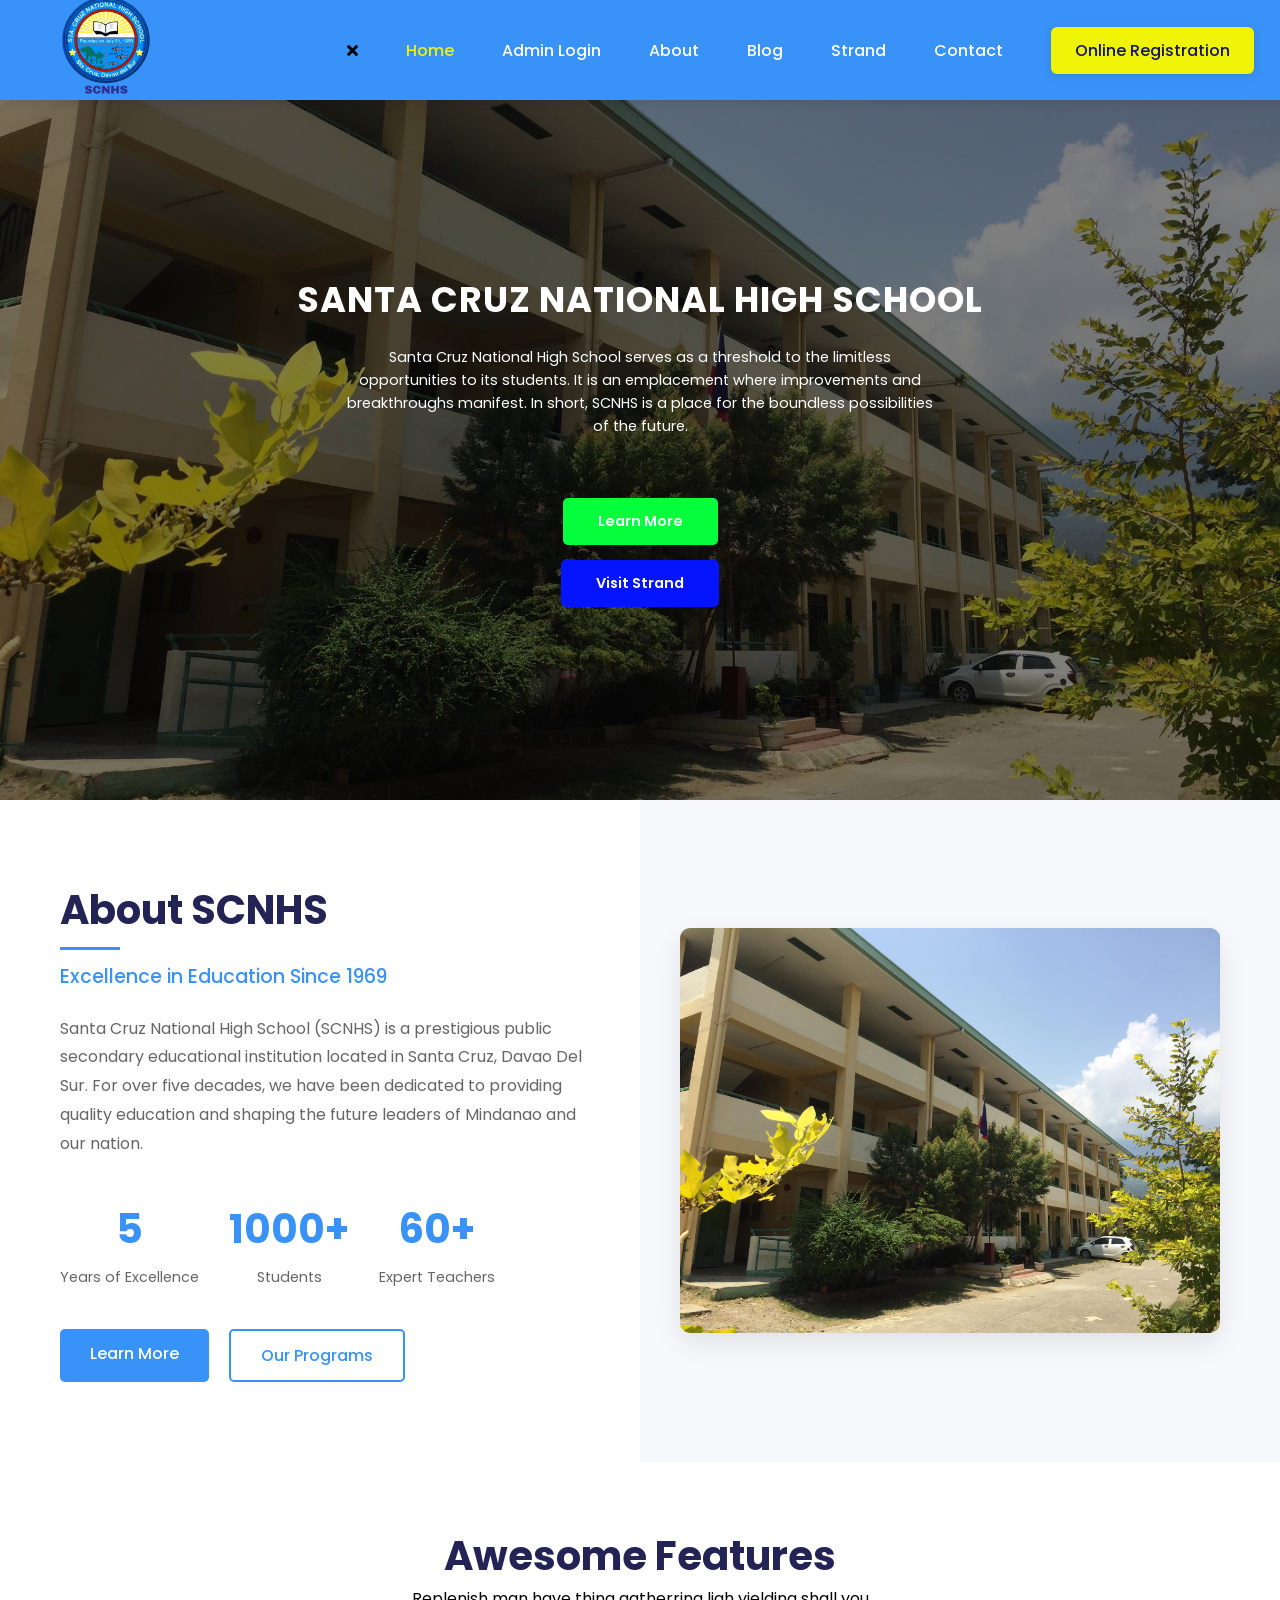
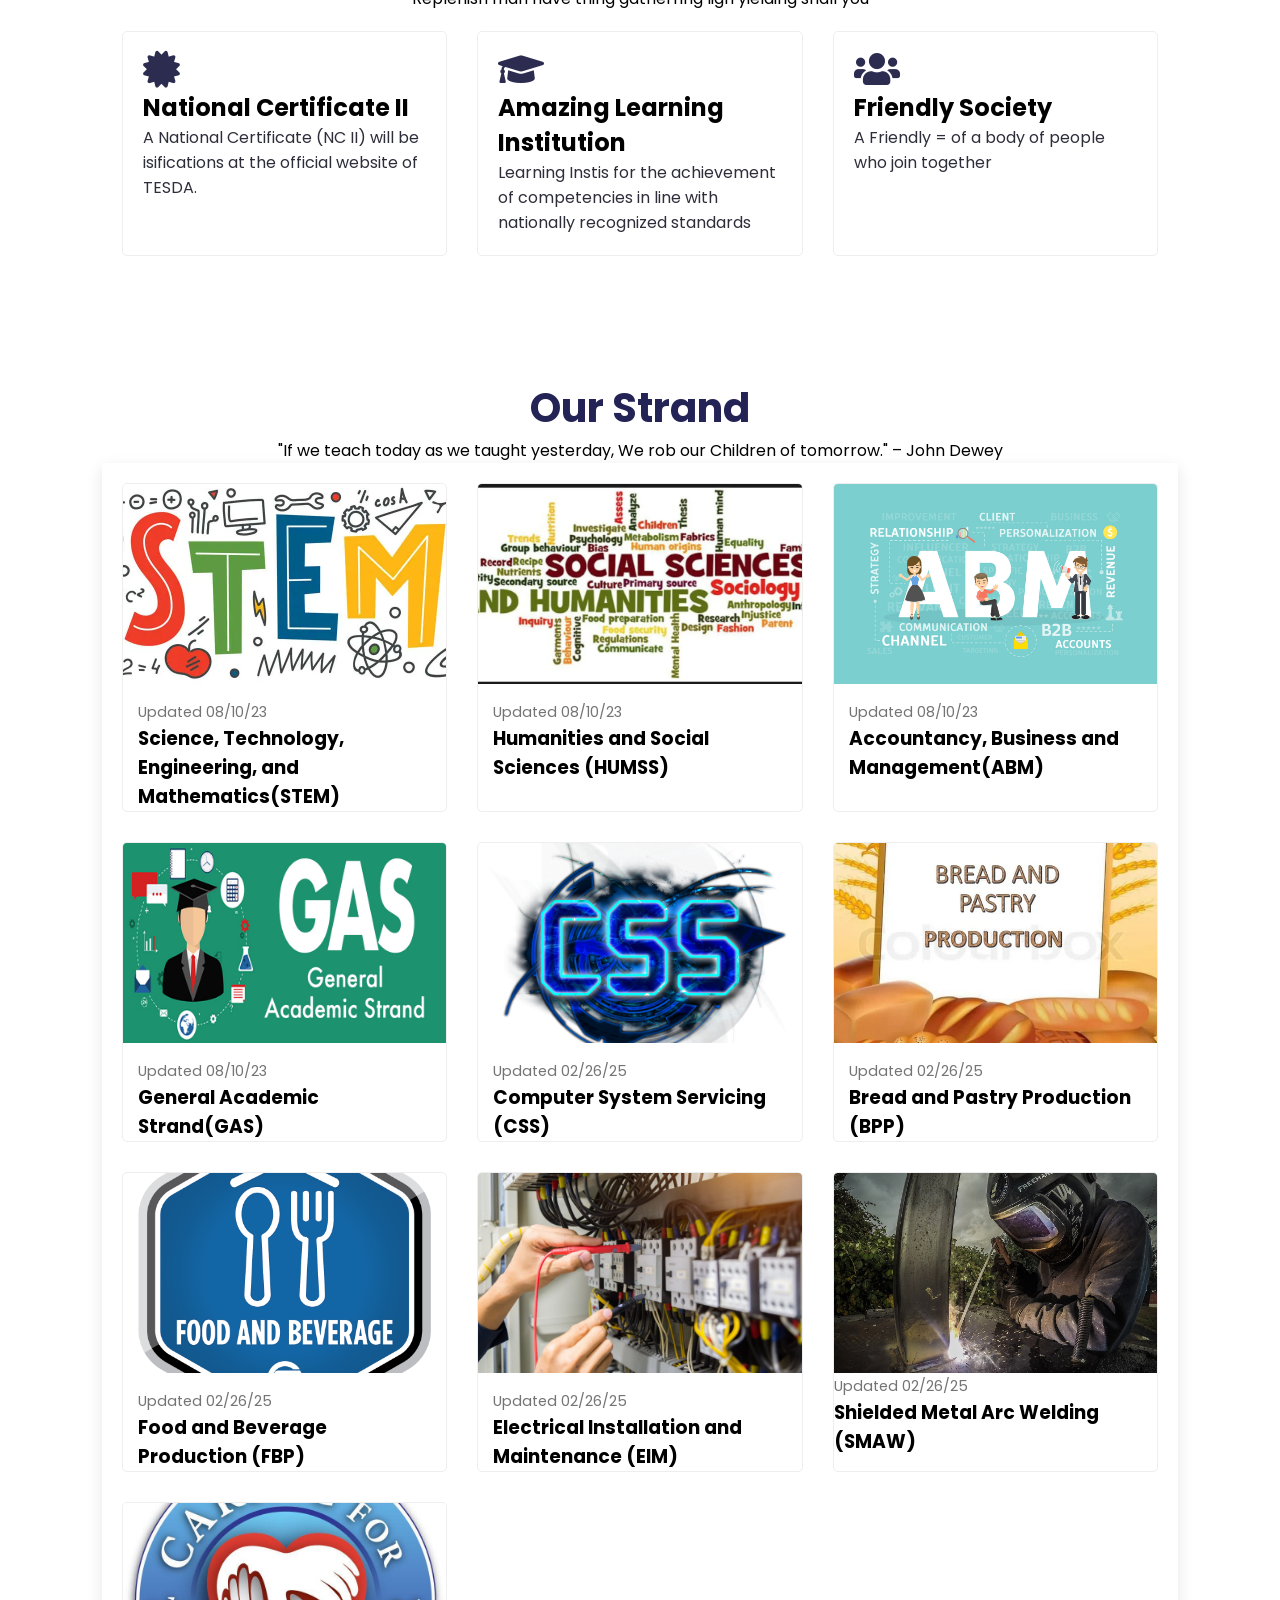
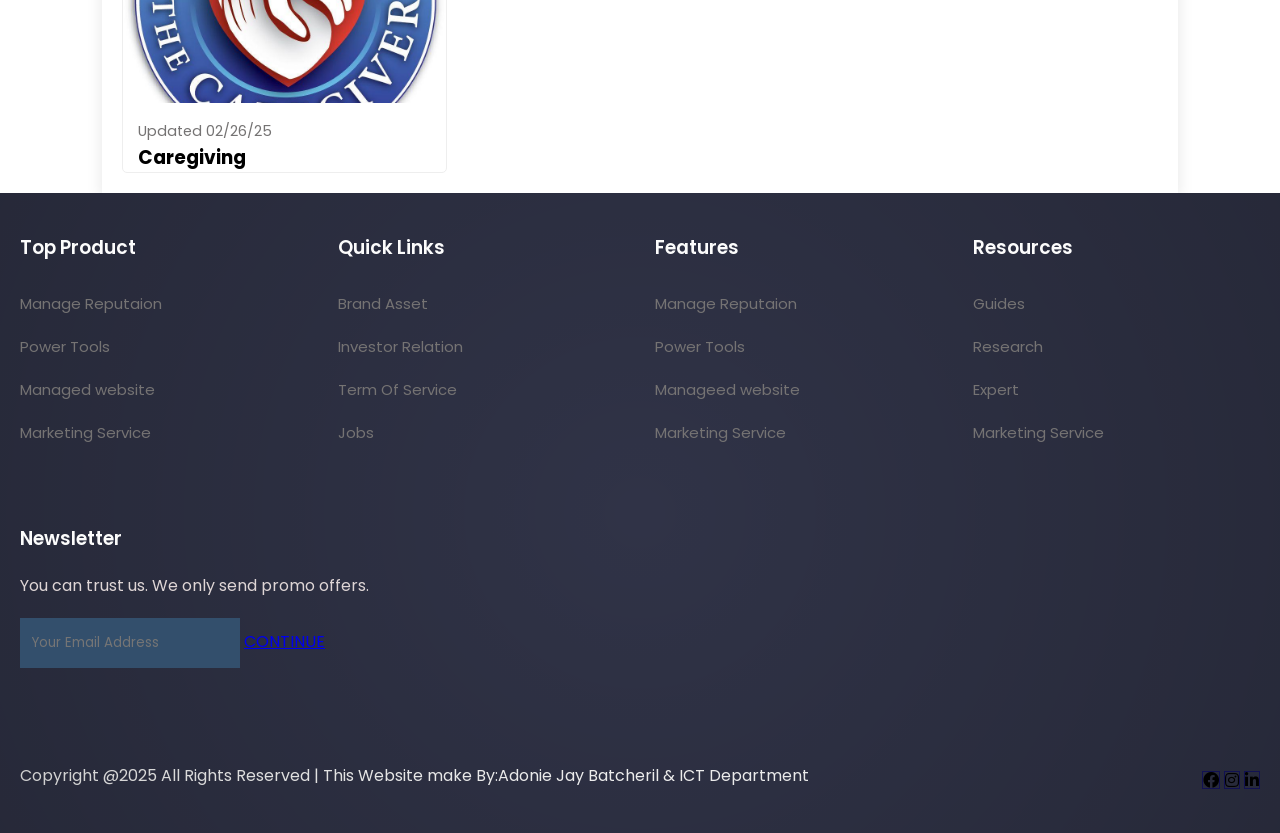
==== home.html @ e89a6013 "Add files via upload" ====
<!DOCTYPE html>
<html lang="en">

<head>
    <meta charset="UTF-8">
    <meta http-equiv="X-UA-Compatible" content="IE=edge">
    <meta name="viewport" content="width=device-width, initial-scale=1.0">
    <link rel="shortcut icon" href="image/logo.png">
    <title>Santa Cruz National High School SHS</title>

    <link rel="stylesheet" href="https://use.fontawesome.com/releases/v5.15.4/css/all.css" />
    <link rel="stylesheet" href="static/style_index.css">
</head>

<body>
 
    <!-- Navigation -->
    <nav>
        <img src="image/SCNHS.png" alt="">
        <div class="navigation">
             <ul>
                <i id="menu-close" class="fas fa-times"></i>
                <li><a class="active" href="home.html">Home</a></li>
                <li><a href="admin/login.php" class="admin-btn">Admin Login</a></li> 
                <li><a href="#about">About</a></li>
                <li><a href="blog.html">Blog</a></li>
                <li><a href="#strand">Strand</a></li>
                <li><a href="contact.html">Contact</a></li>
                <li><a href="online_registration.html" class="register-btn">Online Registration</a></li>
             </ul>
        </div>  
    </nav>

    <!-- Home -->

    <section id="home" style="background: linear-gradient(rgba(0, 0, 0, .5), rgba(0, 0, 0, .5)), url('image/bg.png') no-repeat center center; background-size: cover;">
        <h2>SANTA CRUZ NATIONAL HIGH SCHOOL</h2>
        <p>Santa Cruz National High School serves as a threshold to the limitless opportunities to its students. It is an emplacement where improvements and breakthroughs manifest. In short, SCNHS is a place for the boundless possibilities of the future.</p>
      <div class="btn">
         <a class="blue" href="#">Learn More</a>
         <a class="yellow" href="strand.html">Visit Strand</a>
        </div>    
    </section>

    <!-- Add this new About section after Home and before Features -->
    <section id="about" class="section">
        <div class="container">
            <div class="about-content">
                <div class="about-text">
                    <h1>About SCNHS</h1>
                    <p class="highlight">Excellence in Education Since 1969</p>
                    <p>Santa Cruz National High School (SCNHS) is a prestigious public secondary educational institution located in Santa Cruz, Davao Del Sur. For over five decades, we have been dedicated to providing quality education and shaping the future leaders of Mindanao and our nation.</p>
                    <div class="stats">
                        <div class="stat-item">
                            <span class="stat-number">5</span>
                            <span class="stat-label">Years of Excellence</span>
                        </div>
                        <div class="stat-item">
                            <span class="stat-number">1000+</span>
                            <span class="stat-label">Students</span>
                        </div>      
                        <div class="stat-item">
                            <span class="stat-number">60+</span>
                            <span class="stat-label">Expert Teachers</span>
                        </div>
                    </div>
                    <div class="about-buttons">
                        <a href="#" class="btn-learn">Learn More</a>
                        <a href="#strand" class="btn-programs">Our Programs</a>
                    </div>
                </div>
                <div class="about-image">
                    <img src="image/bg.png" alt="SCNHS Campus">
                </div>
            </div>
        </div>
    </section>

    <!-- features -->
    
    <section id="features">
        <h1>Awesome Features</h1>
        <p>Replenish man have thing gatherring ligh yielding shall you</p>
        <div class="fea-base">
            <div class="fea-box">
                <i class="fa fa-certificate"></i>
                <h2>National Certificate II</h2>
                <p>A National Certificate (NC II) will be isifications at the official website of TESDA.</p>
            </div>
            <div class="fea-box">
                <i class="fa fa-graduation-cap"></i>
                <h2>Amazing Learning Institution</h2>
                <p>Learning Instis for the achievement of competencies in line with nationally recognized standards</p>
            </div>
            <div class="fea-box">
                <i class="fa fa-users"></i>
                <h2>Friendly Society</h2>
                <p>A Friendly = of a body of people who join together </p>
            </div>
        </div>
    </section>

     <!-- Strand -->
    <section id="strand" class="section">
       <h1>Our Strand</h1>
       <p>"If we teach today as we taught yesterday, We rob our Children of tomorrow." – John Dewey</p>
       <div class="strand-box">
          <div class="strand">
             <img src="image/stem.jpg" alt="">
             <div class="details">
                <span>Updated 08/10/23</span>
                <h3>Science, Technology, Engineering, and Mathematics(STEM)</h3>
                
             </div>
          </div>

            <div class="strand">
                <img src="image/Humss.jpg" alt="">
                <div class="details">
                    <span>Updated 08/10/23</span>
                 <h3>Humanities and Social Sciences (HUMSS)</h3>
                
                </div>
            </div>

            <div class="strand">
                <img src="image/abm.jpg" alt="">
                <div class="details">
                    <span>Updated 08/10/23</span>
                    <h3>Accountancy, Business and Management(ABM)</h3>
                </div>
            </div>

            <div class="strand">
                <img src="image/gas.jpg" alt="">
                <div class="details">
                    <span>Updated 08/10/23</span>
                    <h3>General Academic Strand(GAS)</h3>   
                </div>
            </div>    

            <div class="strand">
                <img src="image/css_logo_test__d_by_questlog_d7r1ju6-fullview.png" alt="">
                <div class="details">
                    <span>Updated 02/26/25</span>
                    <h3>Computer System Servicing (CSS)</h3>
                </div>
            </div>

            <div class="strand">
                <img src="image/jong000-180829055917-thumbnail.webp" alt="">
                <div class="details">
                    <span>Updated 02/26/25</span>
                    <h3>Bread and Pastry Production (BPP)</h3>
                </div>
            </div>

            <div class="strand">
                <img src="image/GVSU_Badge_Food_and_Beverage.png" alt="">
                <div class="details">   
                    <span>Updated 02/26/25</span>
                    <h3>Food and Beverage Production (FBP)</h3>
                </div>
            </div>

            <div class="strand">
                <img src="image/Learn-the-Basics-of-Home-Electrical-Wiring-CoyneCollege-scaled.jpeg" alt="">
                <div class="details">
                    <span>Updated 02/26/25</span>
                    <h3>Electrical Installation and Maintenance (EIM)</h3>
                </div>
            </div>

            <div class="strand">
                <img src="image/Shielded_Metal_Arc_Welding_.jpg" alt="">
                <div>
                    <span>Updated 02/26/25</span>
                    <h3>Shielded Metal Arc Welding (SMAW)</h3>
                </div>
            </div>

            <div class="strand">
                <img src="image/2021511.jpg" alt="">
                <div class="details">
                    <span>Updated 02/26/25</span>
                    <h3>Caregiving</h3>
                </div>

            </div>
       </div>
    </section>

     <!-- Registration -->
     
    </section>
      
    <!-- Profiles -->
    

    <footer>
        <div class="footer-col">
            <h3>Top Product</h3>
            <li>Manage Reputaion</li>
            <li>Power Tools</li>
            <li>Managed website</li>
            <li>Marketing Service</li>
        </div>
        <div class="footer-col">
            <h3>Quick Links</h3>
            <li>Brand Asset</li>
            <li>Investor Relation</li>
            <li>Term Of Service</li>
            <li>Jobs</li>
        </div>
        <div class="footer-col">
            <h3>Features</h3>
            <li>Manage Reputaion</li>
            <li>Power Tools</li>
            <li>Manageed website</li>
            <li>Marketing Service</li>
        </div>
        <div class="footer-col">
            <h3>Resources</h3>
            <li>Guides</li>
            <li>Research</li>
            <li>Expert</li>
            <li>Marketing Service</li>
        </div>
        
        <div class="footer-col">
            <h3>Newsletter</h3>
            <p>You can trust us. We only send promo offers.</p>
            <div class="continue">
                <input type="text" name="" placeholder="Your Email Address" id="">
                <a class="yellow" href="#">CONTINUE</a>
            </div>
        </div>
        
        <div class="copyright">
            <p>Copyright @2025 All Rights Reserved | This Website make By:Adonie Jay Batcheril & ICT Department</p>
            <div class="pro-link">
                <i class="fab fa-facebook"></i>
                <i class="fab fa-instagram"></i>
                <i class="fab fa-linkedin-in"></i>
            </div>
        </div>
    </footer>

<script>
// Add smooth scrolling
document.querySelectorAll('a[href^="#"]').forEach(anchor => {
    anchor.addEventListener('click', function (e) {
        e.preventDefault();
        document.querySelector(this.getAttribute('href')).scrollIntoView({
            behavior: 'smooth'
        });
    });
});

// Add reveal on scroll
const reveal = () => {
    const reveals = document.querySelectorAll('.fea-box, .strand, .profile');
    
    reveals.forEach(element => {
        const windowHeight = window.innerHeight;
        const elementTop = element.getBoundingClientRect().top;
        const elementVisible = 150;
        
        if (elementTop < windowHeight - elementVisible) {
            element.classList.add('active');
        }
    });
}

window.addEventListener('scroll', reveal);

// Add dynamic counter for stats
const animateValue = (obj, start, end, duration) => {
    let startTimestamp = null;
    const step = (timestamp) => {
        if (!startTimestamp) startTimestamp = timestamp;
        const progress = Math.min((timestamp - startTimestamp) / duration, 1);
        obj.innerHTML = Math.floor(progress * (end - start) + start);
        if (progress < 1) {
            window.requestAnimationFrame(step);
        }
    };
    window.requestAnimationFrame(step);
}

// Initialize counters when in view
const counters = document.querySelectorAll('.star span');
counters.forEach(counter => {
    animateValue(counter, 0, parseInt(counter.innerHTML.match(/\d+/)[0]), 2000);
});
</script>
</body>
</html>
---- static/style_index.css ----
@import url("https://fonts.googleapis.com/css2?family=Poppins:wght@100;200;300;400;500;600;700;800;900&display=swap");
* {
  margin: 0;
  padding: 0;
  box-sizing: border-box;
  font-family: "Poppins", sans-serif;
  transition: all 0.3s ease-in-out;
}

body {
  font-family: "Poppins", sans-serif;
}

/* Global Tags */

h1 {
  font-size: 2.5rem;
  font-weight: 700;
  color: rgb(35, 35, 85);
}

span {
  font-size: 0.9rem;
  color: #757373;
}

h6 {
  font-size: 1.1rem;
  color: rgb(255, 255, 255);
}

/* Navigation */

nav {
  position: fixed;
  background: rgb(57, 146, 247);
  backdrop-filter: blur(10px);
  width: 100%;
  display: flex;
  flex-direction: row;
  justify-content: space-between;
  align-items: center;
  padding: 0 2vw;
  height: 100px; /* Adjust the height as needed */
  box-shadow: 0 2px 10px rgba(0, 0, 0, 0.1);
  z-index: 999;
  transition: all 0.3s ease;
}

@media (max-width: 768px) {
  nav {
    padding: 10px;
  }
}

/* Navigation Elements */
nav img {
  width: 150px;
  transition: transform 0.4s cubic-bezier(0.215, 0.610, 0.355, 1);
}

@media (max-width: 768px) {
  nav img {
    width: 120px;
  }
}

nav img:hover {
  transform: scale(1.05) rotate(2deg);
}

/* Navigation Menu */
nav .navigation ul {
  display: flex;
  justify-content: flex-end;
  align-items: center;
  gap: 3rem;
}

@media (max-width: 768px) {
  nav .navigation ul {
    gap: 1rem;
    flex-direction: column;
    padding: 20px 0;
  }
}

nav .navigation ul li {
  list-style: none;
}

nav .navigation ul li a {
  text-decoration: none;
  color: white;
  font-size: 1rem;
  font-weight: 500;
  transition: all 0.3s ease-in-out;
  position: relative;
  padding: 0.5rem 0;
}

/* Underline Animation */
nav .navigation ul li a::after {
  content: '';
  position: absolute;
  bottom: -2px;
  left: 0;
  width: 0;
  height: 2px;
  background: rgb(239, 243, 6);
  transition: width 0.3s cubic-bezier(0.4, 0, 0.2, 1);
}

nav .navigation ul li a:hover::after {
  width: 100%;
}

/* Active and Hover States */
nav .navigation ul li a.active,
nav .navigation ul li a:hover {
  color: rgb(239, 243, 6);
}

/* Register Button */
nav .navigation ul li a.register-btn {
  background: rgb(239, 243, 6);
  color: rgb(21, 21, 100);
  padding: 0.75rem 1.5rem;
  border-radius: 6px;
  transition: all 0.3s ease-in-out;
  box-shadow: 0 2px 8px rgba(0, 0, 0, 0.1);
}

nav .navigation ul li a.register-btn:hover {
  background: white;
  color: rgb(21, 21, 100);
  transform: translateY(-2px);
  box-shadow: 0 4px 12px rgba(0, 0, 0, 0.15);
}

/* Home */

#home {
  background: linear-gradient(rgba(0, 0, 0, .5), rgba(0, 0, 0, .5)), url(./image/bg.png);
  width: 100%;
  min-height: calc(100vh - 100px);
  background-size: cover;
  background-position: center;
  display: flex;
  flex-direction: column;
  justify-content: center;
  align-items: center;
  text-align: center;
  padding: 120px 20px 40px;
  position: relative;
  overflow: hidden;
}

#home h2 {
  color: rgb(255, 255, 255);
  font-size: 2.2rem;
  letter-spacing: 1px;
  margin-bottom: 20px;
  max-width: 800px;
  margin-left: auto;
  margin-right: auto;
}

@media (max-width: 768px) {
  #home h2 {
    font-size: 1.8rem;
    padding: 0 15px;
  }
}

#home p {
  width: 90%;
  max-width: 600px;
  margin: 0 auto 30px;
  color: rgb(255, 255, 255);
  font-size: 0.9rem;
  line-height: 1.6;
}

@media (max-width: 768px) {
  #home p {
    width: 95%;
    font-size: 1rem;
  }
}

#home .btn {
  margin-top: 30px;
  display: flex;
  flex-direction: column;
  gap: 15px;
  align-items: center;
}

#home a {
  text-decoration: none;
  font-size: 0.9rem;
  padding: 13px 35px;
  background-color: rgb(6, 255, 60);
  font-weight: 600;
  border-radius: 5px;
}

#home a.blue {
  color: aliceblue;
  background: rgba(21, 21, 100,);
}

#home a.blue:hover {
  color: rgba(21, 21, 100,);
  background: white;
}

#home a.yellow {
  color: white;
  background: rgb(4, 20, 253);
  transition: 0.3s ease;
}

#home a.yellow:hover {
  color: rgba(21, 21, 100,);
  background: rgb(242, 226, 3);
}

/* Features */

#features {
  padding: 5vw 8vw 0 8vw;
  text-align: center;
}

#features .fea-base {
  display: grid;
  grid-template-columns: repeat(auto-fit, minmax(280px, 1fr));
  gap: 30px;
  padding: 20px;
  margin: 0 auto;
  max-width: 1200px;
}

#features .fea-box {
  background: white;
  text-align: start;
  padding: 20px;
  border: 1px solid #eee;
  border-radius: 5px;
  transition: transform 0.3s ease;
}

#features .fea-box:hover {
  transform: translateY(-5px);
  box-shadow: 0 5px 15px rgba(0, 0, 0, 0.1);
}

#features .fea-box i {
  font-size: 2.3rem;
  color: rgb(44, 44, 80);
}

#features .fea-box h3 {
  font-size: 1.2rem;
  font-weight: 600;
  color: rgb(46, 46, 59);
  padding: 13px 0 7px 0;
}

#features .fea-box p {
  font-size: 1rem;
  font-weight: 400;
  color: rgb(46, 46, 59);
}

/* Strand */

#strand {
  padding: 8vw 8vw 0 8vw;
  text-align: center;
}

#strand .strand-box {
  display: grid;
  grid-template-columns: repeat(auto-fit, minmax(300px, 1fr));
  gap: 30px;
  padding: 20px;
  margin: 0 auto;
  max-width: 1400px;
}

#strand .strand {
  text-align: start;
  background-color: white;
  height: auto;
  display: flex;
  flex-direction: column;
  border: 1px solid #eee;
  border-radius: 5px;
  transition: transform 0.3s ease;
  overflow: hidden;
}

#strand .strand:hover {
  transform: translateY(-5px);
  box-shadow: 0 15px 30px rgba(0, 0, 0, 0.2);
}

#strand .strand-box {
  box-shadow: 0 5px 15px rgba(0, 0, 0, 0.1);
}

#strand .strand img {
  width: 100%;
  height: 200px;
  background-size: cover;
  background-position: center;
  transition: transform 0.5s ease;
  object-fit: cover;
}

#strand .strand:hover img {
  transform: scale(1.1);
}

#strand .strand .details {
  padding: 15px 15px 0 15px;
}

#strand .strand .details i {
  color: yellow;
  font-size: .9rem;
}

/* Registration */

#registration {
  padding: 40px 20px;
  background-image: linear-gradient(rgba(0, 0, 0, .5), rgba(0, 0, 0, .5)), url(image/registerbg.jpg);
  width: 100%;
  height: 100%;
  background-size: cover;
  background-position: center;
  display: flex;
  flex-direction: column;
  gap: 30px;
}

@media (min-width: 768px) {
  #registration {
    flex-direction: row;
    align-items: center;
    justify-content: space-between;
  }

  #registration .reminder,
  #registration .form {
    width: 48%;
  }
}

#registration .reminder {
  color: white;
}

#registration .reminder h1 {
  color: white;
}

#registration .reminder .time {
  display: flex;
  margin-top: 40px;
}

#registration .reminder .time .date {
  text-align: center;
  padding: 13px 33px;
  background: rgba(255, 255, 255, 0.25);
  backdrop-filter: blur(4px);
  box-shadow: 0 8px 32px 0 rgba(31, 38, 135, 0.37);
  border-radius: 5px;
  margin: 0 5px 10px 5px;
  border: 1px solid rgba(255, 255, 255, 0.18);
  font-size: 1.1rem;
  font-weight: 500;
}

#registration .form {
  background: white;
  border-radius: 5px;
  display: flex;
  flex-direction: column;
  padding: 30px;
  box-shadow: 0 8px 32px 0 rgba(31, 38, 135, 0.37);
  margin-bottom: 20px; /* Add spacing between forms */
}

#registration .form p {
  color: #666;
  margin: 10px 0;
  font-size: 0.9rem;
}

#registration .form input {
  margin: 15px 0;
  padding: 15px 10px;
  border: 1px solid #ddd;
  outline: none;
  transition: border-color 0.3s ease;
  border-radius: 8px;
}

#registration .form input:focus {
  border-color: rgb(57, 146, 247);
  box-shadow: 0 0 5px rgba(57, 146, 247, 0.2);
}

#registration .form input::placeholder {
  color: #757373;
  font-weight: 500;
  font-size: 0.9rem;
}

#registration .form.btn {
  margin-top: 20px;
}

#registration .form a.primary {
  text-decoration: none;
  font-size: 0.9rem;
  padding: 13px 35px;
  background: rgb(57, 146, 247); /* Changed from yellow to blue */
  color: white;
  font-weight: 600;
  border-radius: 5px;
  transition: all 0.3s ease;
  display: inline-block;
  text-align: center;
}

#registration .form a.primary:hover {
  background: rgb(41, 121, 214);
  transform: translateY(-2px);
  box-shadow: 0 5px 15px rgba(57, 146, 247, 0.3);
}

/* Responsive adjustments */
@media (max-width: 768px) {
  #registration .form {
    padding: 20px;
  }
  
  #registration .form a.primary {
    width: 100%;
    padding: 12px 20px;
  }
}

#registration .form a.yellow {
  text-decoration: none;
  font-size: 0.9rem;
  padding: 13px 35px;
  background-color: rgb(251, 255, 6);
  font-weight: 600;
  border-radius: 5px;
  color: white;
  background: rgb(255, 230, 5);
  transition: 0.3s ease;
}

#registration .form a .yellow:hover {
  color: rgb(255, 230, 5);
  background: white;
}

/* Teachers */

#Teachers {
  padding: 8vw 8vw 0vw;
  text-align: center;
}

#Teachers .teacher-box {
  display: grid;
  grid-template-columns: repeat(auto-fit, minmax(250px, 1fr));
  gap: 30px;
  padding: 20px;
  margin: 0 auto;
  max-width: 1200px;
}

#Teachers .teacher-box .profile {
  background-color: white;
  padding: 30px 10px;
  border: 1px solid #eee;
  border-radius: 5px;
  transition: transform 0.3s ease;
  box-shadow: 0 5px 15px rgba(0, 0, 0, 0.1);
}

#Teachers .profile:hover {
  transform: translateY(-5px);
  box-shadow: 0 5px 15px rgba(0, 0, 0, 0.1);
}

.pro-link {
  margin-top: 10px;
}

.pro-link i {
  padding: 10 13px;
  border: 1px solid rgb(21, 21, 100);
  cursor: pointer;
  transition: all 0.3s ease;
}

.pro-link i:hover {
  background: rgb(21, 21, 100);
  color: white;
  border: 1px solid rgb(21, 21, 100);
  cursor: pointer;
  transform: scale(1.2) rotate(360deg);
}

/* Footer */

footer {
  padding: 40px 20px;
  background: rgb(48, 51, 71);
  display: flex;
  justify-content: space-between;
  align-items: flex-start;
  flex-wrap: wrap;
  position: relative;
  overflow: hidden;
  gap: 30px;
}

@media (max-width: 768px) {
  footer {
    text-align: center;
  }
}

footer::before {
  content: '';
  position: absolute;
  top: 0;
  left: 0;
  right: 0;
  bottom: 0;
  background: radial-gradient(circle at center, transparent 0%, rgba(0, 0, 0, 0.2) 100%);
}

footer .footer-col {
  padding-bottom: 40px;
  position: relative;
  z-index: 1;
  flex: 1;
  min-width: 250px;
}

@media (max-width: 768px) {
  footer .footer-col {
    padding-bottom: 20px;
    width: 100%;
  }
}

footer h3 {
  color: rgb(252, 252, 252);
  font-weight: 600;
  padding-bottom: 20px;
}

footer li {
  list-style: none;
  color: #757373;
  padding: 10px 0;
  font-size: 15px;
  cursor: pointer;
  transition: padding-left 0.3s ease;
}

footer li:hover {
  padding-left: 10px;
  color: rgb(57, 146, 247);
}

footer p {
  color: #dfd6d6;
}

footer .continue {
  margin-top: 20px;
}

footer input {
  width: 220px;
  padding: 15px 12px;
  background: #334f6c;
  border: none;
  outline: none;
  color: white;
}

footer .subscribe a {
  text-decoration: none;
  font-size: 0.9rem;
  padding: 13px 35px;
  background-color: white;
  font-weight: 600;
  border-radius: 5px;
}

footer .subscribe a.yellow {
  color: #2c2c2c;
  background: rgb(248, 252, 4);
  transition: 0.3s ease;
}

footer .subscribe a.yellow:hover {
  color: rgb(21, 21, 100);
  background: white;
}

footer .copyright {
  margin-top: 20px;
  display: flex;
  justify-content: space-between;
  align-items: center;
  width: 100%;
  flex-wrap: wrap;
}

@media (max-width: 768px) {
  footer .copyright {
    flex-direction: column;
    gap: 15px;
  }
}

footer .copyright p {
  color: white;
}

.footer .copyright {
  margin-top: 0px;
}

.footer .copyright .pro-link i {
  background-color: #757373;
  color: white;
}

.footer .copyright .pro-link i:hover {
  background: rgb(21, 21, 100);
  color: white;
  border: 1px solid rgb(21, 21, 100);
  cursor: pointer;
}

/* Button refinements */
.btn a {
  transition: all 0.3s ease;
}

.btn a:hover {
  opacity: 0.9;
}

/* Add professional transitions */
.transition-standard {
  transition: all 0.3s ease;
}

/* Clean, professional shadows */
.shadow-standard {
  box-shadow: 0 2px 10px rgba(0, 0, 0, 0.1);
}

/* Professional borders */
.border-standard {
  border: 1px solid #eee;
  border-radius: 5px;
}

/* Improve spacing for content sections */
section {
  padding: 60px 20px;
  margin: 0 auto;
  max-width: 1400px;
  width: 100%;
  box-sizing: border-box;
}

/* Add container class for consistent content width */
.container {
  width: 100%;
  max-width: 1200px;
  margin: 0 auto;
  padding: 0 20px;
  box-sizing: border-box;
}

/* Improve image handling */
img {
  max-width: 100%;
  height: auto;
  display: block;
}

/* Add these utility classes */
.text-center {
  text-align: center;
}

.grid {
  display: grid;
  gap: 30px;
}

.flex {
  display: flex;
  gap: 30px;
}

@media (max-width: 480px) {
  .grid, .flex {
    gap: 20px;
  }

  section {
    padding: 40px 15px;
  }

  h1 {
    font-size: 1.8rem !important;
  }

  p {
    font-size: 0.9rem !important;
  }
}

/* About Section Styles */
#about {
    background: linear-gradient(to right, #ffffff 50%, #f7f9fc 50%);
    padding: 80px 0;
    overflow: hidden;
}

.about-content {
    display: flex;
    gap: 50px;
    align-items: center;
    justify-content: space-between;
}

.about-text {
    flex: 1;
    padding-right: 30px;
}

.about-text h1 {
    margin-bottom: 20px;
    position: relative;
    display: inline-block;
}

.about-text h1::after {
    content: '';
    position: absolute;
    bottom: -10px;
    left: 0;
    width: 60px;
    height: 3px;
    background: rgb(57, 146, 247);
}

.about-text .highlight {
    color: rgb(57, 146, 247);
    font-size: 1.2em;
    margin-bottom: 20px;
    font-weight: 500;
}

.about-text p {
    margin-bottom: 30px;
    line-height: 1.8;
    color: #666;
}

.stats {
    display: flex;
    gap: 30px;
    margin: 40px 0;
}

.stat-item {
    text-align: center;
}

.stat-number {
    display: block;
    font-size: 2.5em;
    font-weight: 700;
    color: rgb(57, 146, 247);
    margin-bottom: 5px;
}

.stat-label {
    color: #666;
    font-size: 0.9em;
}

.about-buttons {
    display: flex;
    gap: 20px;
    margin-top: 30px;
}

.btn-learn, .btn-programs {
    padding: 12px 30px;
    border-radius: 5px;
    text-decoration: none;
    font-weight: 500;
    transition: all 0.3s ease;
}

.btn-learn {
    background: rgb(57, 146, 247);
    color: white;
}

.btn-programs {
    border: 2px solid rgb(57, 146, 247);
    color: rgb(57, 146, 247);
}

.btn-learn:hover, .btn-programs:hover {
    transform: translateY(-3px);
    box-shadow: 0 5px 15px rgba(57, 146, 247, 0.2);
}

.about-image {
    flex: 1;
    position: relative;
}

.about-image img {
    width: 100%;
    border-radius: 10px;
    box-shadow: 0 10px 30px rgba(0,0,0,0.1);
    transition: transform 0.3s ease;
}

.about-image img:hover {
    transform: scale(1.02);
}

/* Responsive Design */
@media (max-width: 768px) {
    .about-content {
        flex-direction: column;
        gap: 30px;
    }

    .about-text {
        padding-right: 0;
        text-align: center;
    }

    .about-text h1::after {
        left: 50%;
        transform: translateX(-50%);
    }

    .stats {
        justify-content: center;
        flex-wrap: wrap;
    }

    .about-buttons {
        justify-content: center;
    }

    .about-image {
        order: -1;
    }
}

/* Sidebar Styles */
.sidebar {
    width: 250px;
    height: 100vh;
    background: linear-gradient(145deg, #2c3e50, #4ca1af);
    position: fixed;
    left: -250px; /* Initially hidden */
    top: 0;
    padding-top: 20px;
    box-shadow: 4px 4px 10px rgba(0, 0, 0, 0.2);
    border-radius: 0 10px 10px 0;
    transition: all 0.3s ease-in-out;
}

.sidebar.active {
    left: 0; /* Slide in when active */
}

.sidebar h2 {
    color: white;
    text-align: center;
    margin-bottom: 20px;
}

.sidebar ul {
    list-style: none;
    padding: 0;
    margin: 0;
}

.sidebar ul li {
    padding: 15px;
    text-align: left;
}

.sidebar ul li a {
    color: white;
    text-decoration: none;
    display: flex;
    align-items: center;
    font-size: 16px;
    transition: all 0.3s ease;
}

.sidebar ul li a i {
    margin-right: 10px;
}

.sidebar ul li:hover {
    background: rgba(255, 255, 255, 0.2);
    cursor: pointer;
}

/* Sidebar Toggle Button */
#sidebar-toggle {
    position: fixed;
    left: 20px;
    top: 20px;
    font-size: 24px;
    cursor: pointer;
    background: white;
    padding: 5px 10px;
    border-radius: 5px;
    transition: all 0.3s ease-in-out;
    z-index: 1000;
}

#sidebar-toggle:hover {
    background: rgb(57, 146, 247);
    color: white;
}

/* Shift main content */
.main-content {
    margin-left: 0;
    transition: margin-left 0.3s ease-in-out;
}

.sidebar.active + .main-content {
    margin-left: 250px;
}

/* Responsive Sidebar */
@media (max-width: 768px) {
    .sidebar {
        width: 200px;
    }

    .sidebar.active + .main-content {
        margin-left: 200px;
    }
}
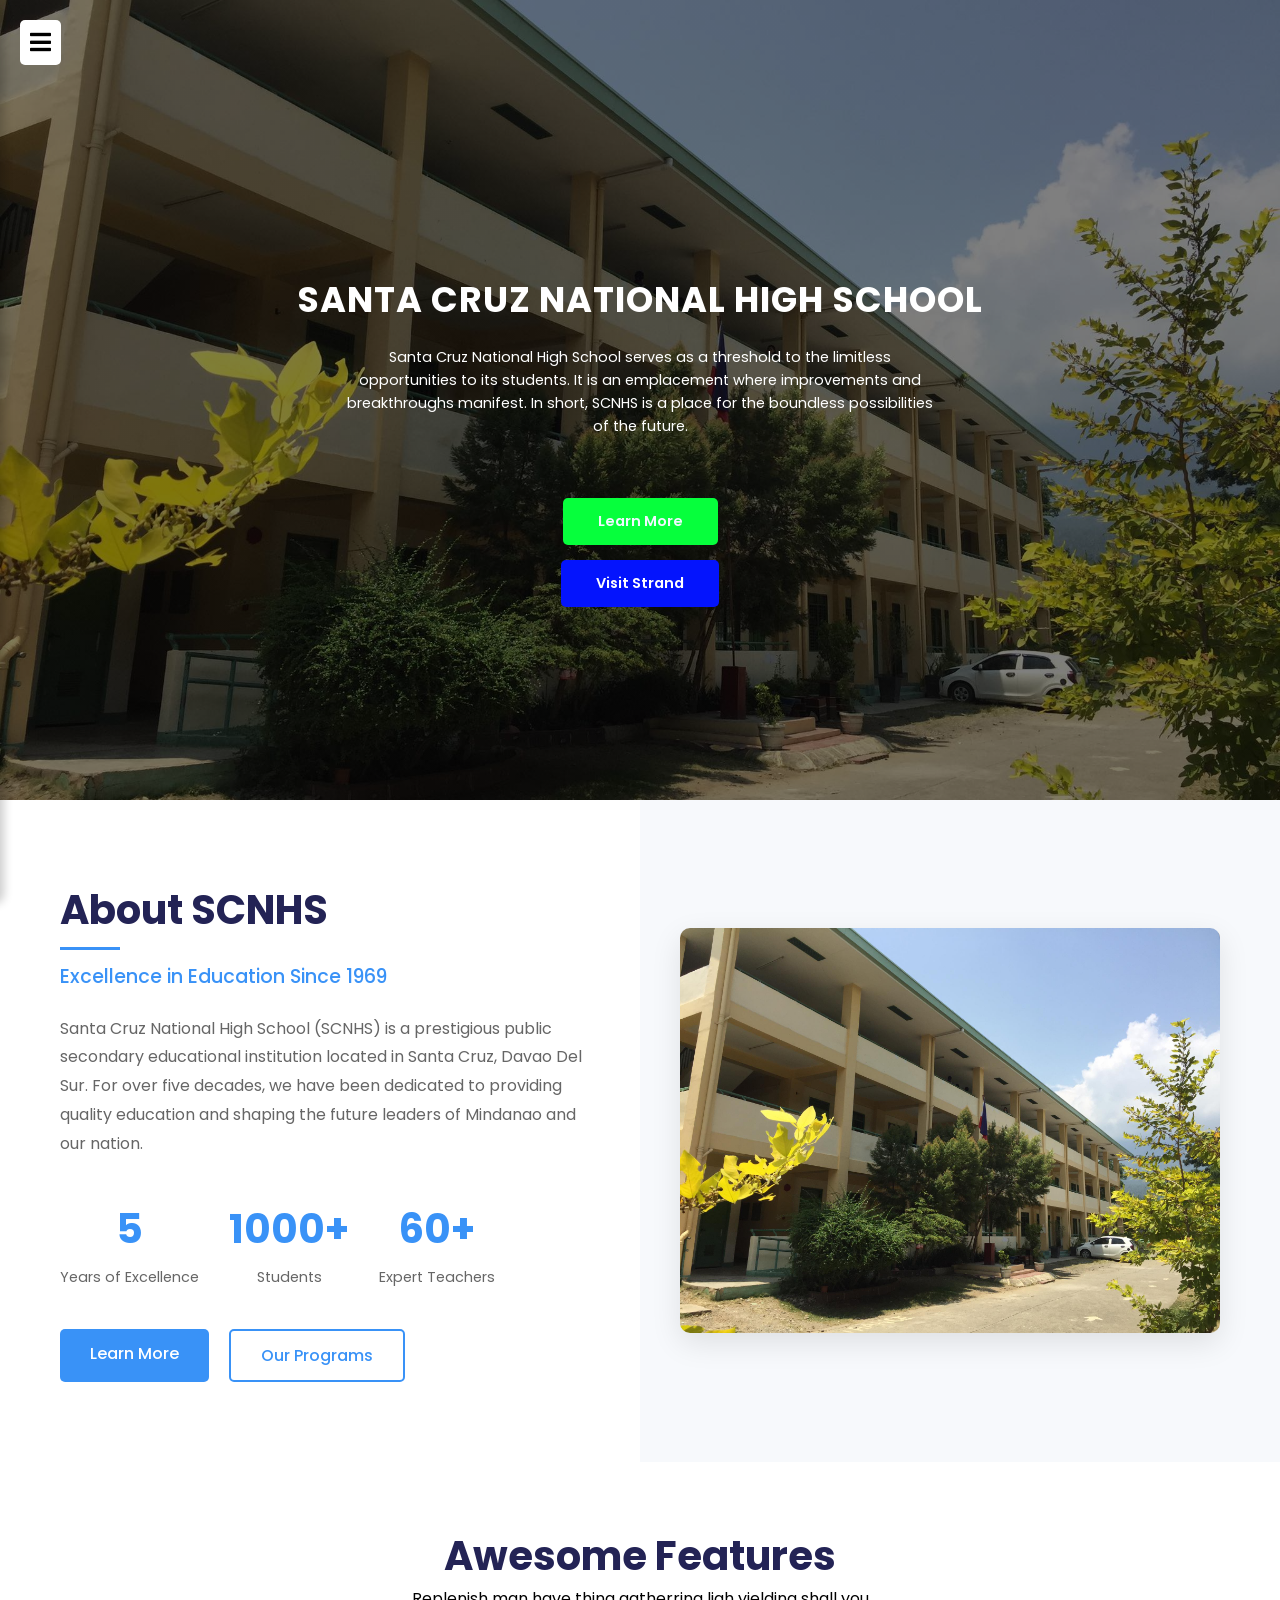
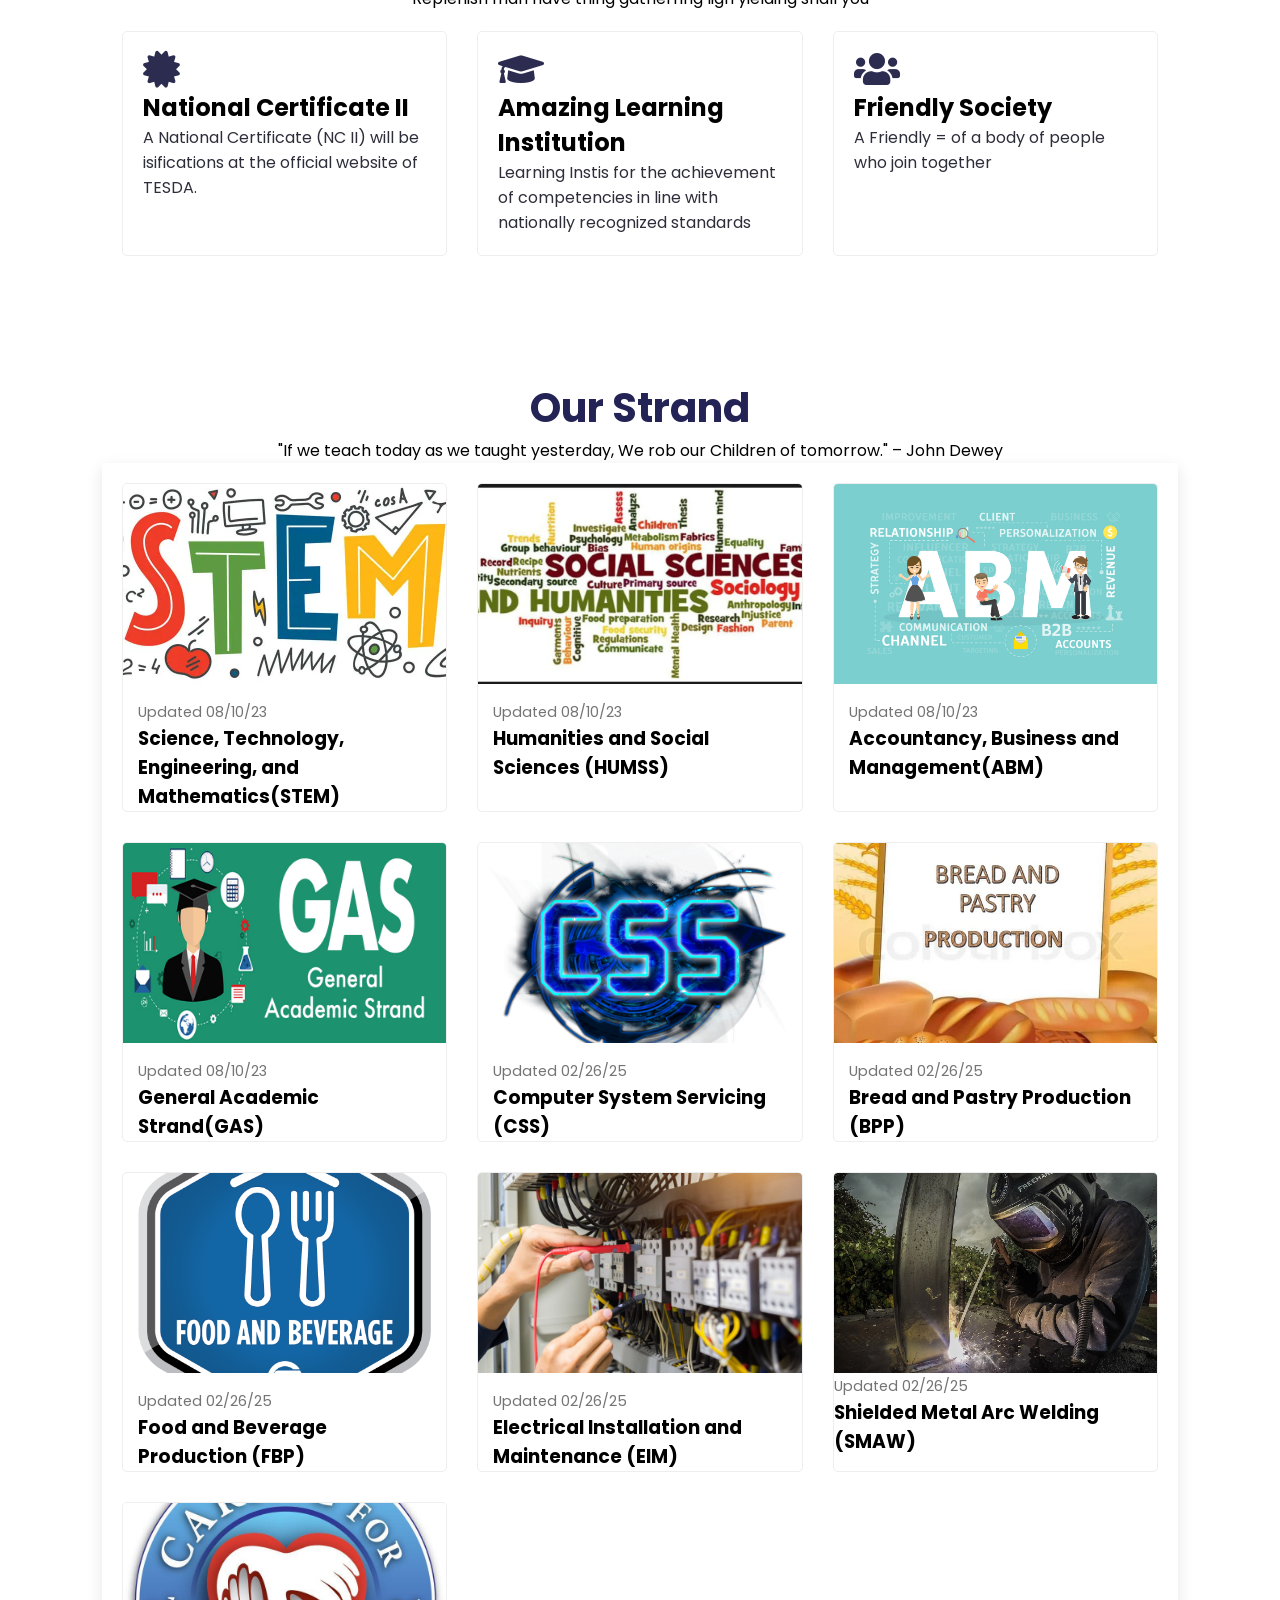
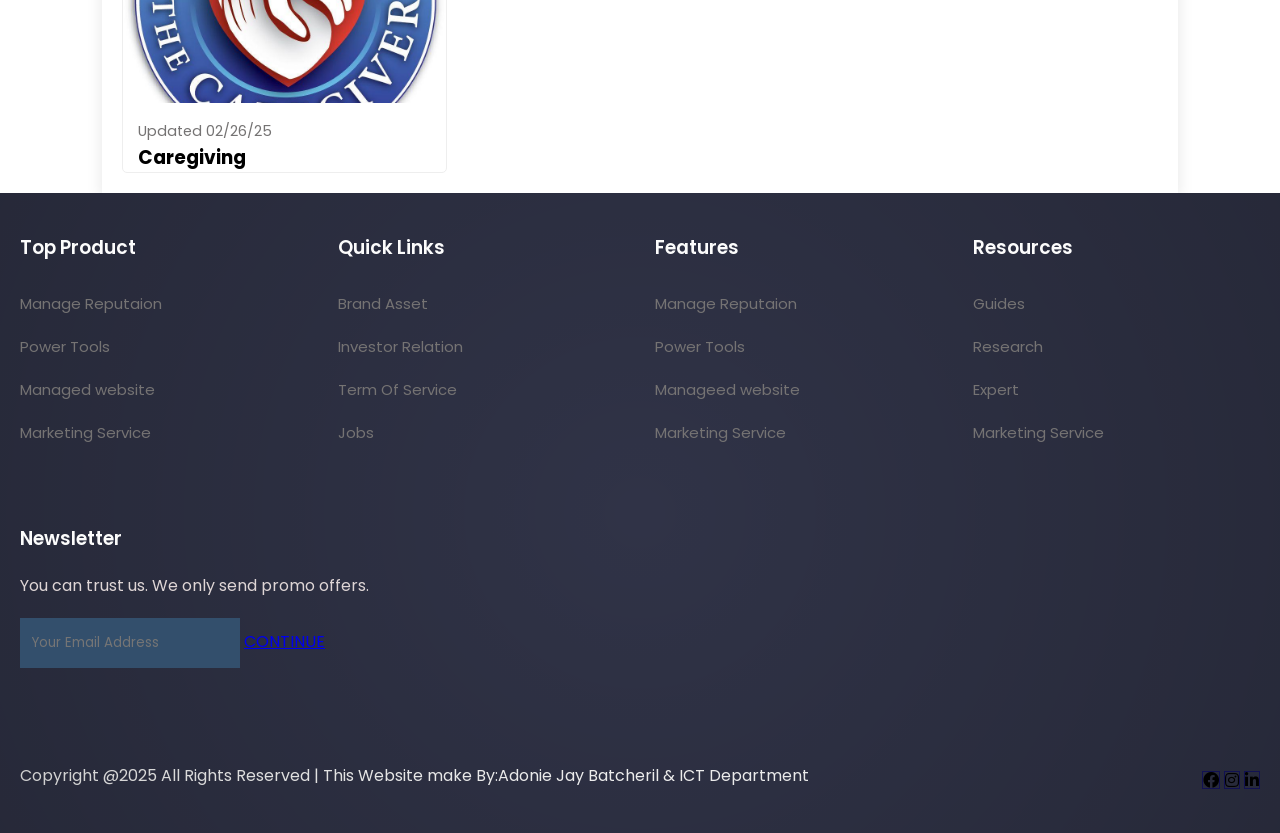
==== commit 171ad677: "" ====
--- a/home.html
+++ b/home.html
@@ -13,286 +13,312 @@
 </head>
 
 <body>
- 
-    <!-- Navigation -->
-    <nav>
-        <img src="image/SCNHS.png" alt="">
-        <div class="navigation">
-             <ul>
-                <i id="menu-close" class="fas fa-times"></i>
-                <li><a class="active" href="home.html">Home</a></li>
-                <li><a href="admin/login.php" class="admin-btn">Admin Login</a></li> 
-                <li><a href="#about">About</a></li>
-                <li><a href="blog.html">Blog</a></li>
-                <li><a href="#strand">Strand</a></li>
-                <li><a href="contact.html">Contact</a></li>
-                <li><a href="online_registration.html" class="register-btn">Online Registration</a></li>
-             </ul>
-        </div>  
-    </nav>
-
-    <!-- Home -->
-
-    <section id="home" style="background: linear-gradient(rgba(0, 0, 0, .5), rgba(0, 0, 0, .5)), url('image/bg.png') no-repeat center center; background-size: cover;">
-        <h2>SANTA CRUZ NATIONAL HIGH SCHOOL</h2>
-        <p>Santa Cruz National High School serves as a threshold to the limitless opportunities to its students. It is an emplacement where improvements and breakthroughs manifest. In short, SCNHS is a place for the boundless possibilities of the future.</p>
-      <div class="btn">
-         <a class="blue" href="#">Learn More</a>
-         <a class="yellow" href="strand.html">Visit Strand</a>
-        </div>    
-    </section>
-
-    <!-- Add this new About section after Home and before Features -->
-    <section id="about" class="section">
-        <div class="container">
-            <div class="about-content">
-                <div class="about-text">
-                    <h1>About SCNHS</h1>
-                    <p class="highlight">Excellence in Education Since 1969</p>
-                    <p>Santa Cruz National High School (SCNHS) is a prestigious public secondary educational institution located in Santa Cruz, Davao Del Sur. For over five decades, we have been dedicated to providing quality education and shaping the future leaders of Mindanao and our nation.</p>
-                    <div class="stats">
-                        <div class="stat-item">
-                            <span class="stat-number">5</span>
-                            <span class="stat-label">Years of Excellence</span>
+    <!-- Loading Screen -->
+    <div id="loading-screen">
+        <div class="spinner"></div>
+    </div>
+
+    <!-- Sidebar Toggle Button -->
+    <div id="sidebar-toggle"><i class="fas fa-bars"></i></div>
+
+    <!-- Sidebar -->
+    <div class="sidebar">
+        <h2>Menu</h2>
+        <ul>
+            <li><a class="active" href="home.html"><i class="fas fa-home"></i> Home</a></li>
+            <li><a href="admin/login.html" class="admin-btn"><i class="fas fa-user-shield"></i> Admin Login</a></li>
+            <li><a href="#about"><i class="fas fa-info-circle"></i> About</a></li>
+            <li><a href="blog.html"><i class="fas fa-blog"></i> Blog</a></li>
+            <li><a href="#strand"><i class="fas fa-book"></i> Strand</a></li>
+            <li><a href="contact.html"><i class="fas fa-envelope"></i> Contact</a></li>
+            <li><a href="online_registration.html" class="register-btn"><i class="fas fa-clipboard-list"></i> Online Registration</a></li>
+        </ul>
+    </div>
+
+    <!-- Main Content -->
+    <div class="main-content">
+        <!-- Home -->
+
+        <section id="home" style="background: linear-gradient(rgba(0, 0, 0, .5), rgba(0, 0, 0, .5)), url('image/bg.png') no-repeat center center; background-size: cover;">
+            <h2>SANTA CRUZ NATIONAL HIGH SCHOOL</h2>
+            <p>Santa Cruz National High School serves as a threshold to the limitless opportunities to its students. It is an emplacement where improvements and breakthroughs manifest. In short, SCNHS is a place for the boundless possibilities of the future.</p>
+          <div class="btn">
+             <a class="blue" href="#">Learn More</a>
+             <a class="yellow" href="strand.html">Visit Strand</a>
+            </div>    
+        </section>
+
+        <!-- Add this new About section after Home and before Features -->
+        <section id="about" class="section">
+            <div class="container">
+                <div class="about-content">
+                    <div class="about-text">
+                        <h1>About SCNHS</h1>
+                        <p class="highlight">Excellence in Education Since 1969</p>
+                        <p>Santa Cruz National High School (SCNHS) is a prestigious public secondary educational institution located in Santa Cruz, Davao Del Sur. For over five decades, we have been dedicated to providing quality education and shaping the future leaders of Mindanao and our nation.</p>
+                        <div class="stats">
+                            <div class="stat-item">
+                                <span class="stat-number">5</span>
+                                <span class="stat-label">Years of Excellence</span>
+                            </div>
+                            <div class="stat-item">
+                                <span class="stat-number">1000+</span>
+                                <span class="stat-label">Students</span>
+                            </div>      
+                            <div class="stat-item">
+                                <span class="stat-number">60+</span>
+                                <span class="stat-label">Expert Teachers</span>
+                            </div>
                         </div>
-                        <div class="stat-item">
-                            <span class="stat-number">1000+</span>
-                            <span class="stat-label">Students</span>
-                        </div>      
-                        <div class="stat-item">
-                            <span class="stat-number">60+</span>
-                            <span class="stat-label">Expert Teachers</span>
+                        <div class="about-buttons">
+                            <a href="#" class="btn-learn">Learn More</a>
+                            <a href="#strand" class="btn-programs">Our Programs</a>
                         </div>
                     </div>
-                    <div class="about-buttons">
-                        <a href="#" class="btn-learn">Learn More</a>
-                        <a href="#strand" class="btn-programs">Our Programs</a>
-                    </div>
-                </div>
-                <div class="about-image">
-                    <img src="image/bg.png" alt="SCNHS Campus">
-                </div>
-            </div>
-        </div>
-    </section>
-
-    <!-- features -->
-    
-    <section id="features">
-        <h1>Awesome Features</h1>
-        <p>Replenish man have thing gatherring ligh yielding shall you</p>
-        <div class="fea-base">
-            <div class="fea-box">
-                <i class="fa fa-certificate"></i>
-                <h2>National Certificate II</h2>
-                <p>A National Certificate (NC II) will be isifications at the official website of TESDA.</p>
-            </div>
-            <div class="fea-box">
-                <i class="fa fa-graduation-cap"></i>
-                <h2>Amazing Learning Institution</h2>
-                <p>Learning Instis for the achievement of competencies in line with nationally recognized standards</p>
-            </div>
-            <div class="fea-box">
-                <i class="fa fa-users"></i>
-                <h2>Friendly Society</h2>
-                <p>A Friendly = of a body of people who join together </p>
-            </div>
-        </div>
-    </section>
-
-     <!-- Strand -->
-    <section id="strand" class="section">
-       <h1>Our Strand</h1>
-       <p>"If we teach today as we taught yesterday, We rob our Children of tomorrow." – John Dewey</p>
-       <div class="strand-box">
-          <div class="strand">
-             <img src="image/stem.jpg" alt="">
-             <div class="details">
-                <span>Updated 08/10/23</span>
-                <h3>Science, Technology, Engineering, and Mathematics(STEM)</h3>
-                
-             </div>
-          </div>
-
-            <div class="strand">
-                <img src="image/Humss.jpg" alt="">
-                <div class="details">
+                    <div class="about-image">
+                        <img src="image/bg.png" alt="SCNHS Campus">
+                    </div>
+                </div>
+            </div>
+        </section>
+
+        <!-- features -->
+        
+        <section id="features">
+            <h1>Awesome Features</h1>
+            <p>Replenish man have thing gatherring ligh yielding shall you</p>
+            <div class="fea-base">
+                <div class="fea-box">
+                    <i class="fa fa-certificate"></i>
+                    <h2>National Certificate II</h2>
+                    <p>A National Certificate (NC II) will be isifications at the official website of TESDA.</p>
+                </div>
+                <div class="fea-box">
+                    <i class="fa fa-graduation-cap"></i>
+                    <h2>Amazing Learning Institution</h2>
+                    <p>Learning Instis for the achievement of competencies in line with nationally recognized standards</p>
+                </div>
+                <div class="fea-box">
+                    <i class="fa fa-users"></i>
+                    <h2>Friendly Society</h2>
+                    <p>A Friendly = of a body of people who join together </p>
+                </div>
+            </div>
+        </section>
+
+         <!-- Strand -->
+        <section id="strand" class="section">
+           <h1>Our Strand</h1>
+           <p>"If we teach today as we taught yesterday, We rob our Children of tomorrow." – John Dewey</p>
+           <div class="strand-box">
+              <div class="strand">
+                 <img src="image/stem.jpg" alt="">
+                 <div class="details">
                     <span>Updated 08/10/23</span>
-                 <h3>Humanities and Social Sciences (HUMSS)</h3>
-                
-                </div>
-            </div>
-
-            <div class="strand">
-                <img src="image/abm.jpg" alt="">
-                <div class="details">
-                    <span>Updated 08/10/23</span>
-                    <h3>Accountancy, Business and Management(ABM)</h3>
-                </div>
-            </div>
-
-            <div class="strand">
-                <img src="image/gas.jpg" alt="">
-                <div class="details">
-                    <span>Updated 08/10/23</span>
-                    <h3>General Academic Strand(GAS)</h3>   
-                </div>
-            </div>    
-
-            <div class="strand">
-                <img src="image/css_logo_test__d_by_questlog_d7r1ju6-fullview.png" alt="">
-                <div class="details">
-                    <span>Updated 02/26/25</span>
-                    <h3>Computer System Servicing (CSS)</h3>
-                </div>
-            </div>
-
-            <div class="strand">
-                <img src="image/jong000-180829055917-thumbnail.webp" alt="">
-                <div class="details">
-                    <span>Updated 02/26/25</span>
-                    <h3>Bread and Pastry Production (BPP)</h3>
-                </div>
-            </div>
-
-            <div class="strand">
-                <img src="image/GVSU_Badge_Food_and_Beverage.png" alt="">
-                <div class="details">   
-                    <span>Updated 02/26/25</span>
-                    <h3>Food and Beverage Production (FBP)</h3>
-                </div>
-            </div>
-
-            <div class="strand">
-                <img src="image/Learn-the-Basics-of-Home-Electrical-Wiring-CoyneCollege-scaled.jpeg" alt="">
-                <div class="details">
-                    <span>Updated 02/26/25</span>
-                    <h3>Electrical Installation and Maintenance (EIM)</h3>
-                </div>
-            </div>
-
-            <div class="strand">
-                <img src="image/Shielded_Metal_Arc_Welding_.jpg" alt="">
-                <div>
-                    <span>Updated 02/26/25</span>
-                    <h3>Shielded Metal Arc Welding (SMAW)</h3>
-                </div>
-            </div>
-
-            <div class="strand">
-                <img src="image/2021511.jpg" alt="">
-                <div class="details">
-                    <span>Updated 02/26/25</span>
-                    <h3>Caregiving</h3>
-                </div>
-
-            </div>
-       </div>
-    </section>
-
-     <!-- Registration -->
-     
-    </section>
-      
-    <!-- Profiles -->
-    
-
-    <footer>
-        <div class="footer-col">
-            <h3>Top Product</h3>
-            <li>Manage Reputaion</li>
-            <li>Power Tools</li>
-            <li>Managed website</li>
-            <li>Marketing Service</li>
-        </div>
-        <div class="footer-col">
-            <h3>Quick Links</h3>
-            <li>Brand Asset</li>
-            <li>Investor Relation</li>
-            <li>Term Of Service</li>
-            <li>Jobs</li>
-        </div>
-        <div class="footer-col">
-            <h3>Features</h3>
-            <li>Manage Reputaion</li>
-            <li>Power Tools</li>
-            <li>Manageed website</li>
-            <li>Marketing Service</li>
-        </div>
-        <div class="footer-col">
-            <h3>Resources</h3>
-            <li>Guides</li>
-            <li>Research</li>
-            <li>Expert</li>
-            <li>Marketing Service</li>
-        </div>
+                    <h3>Science, Technology, Engineering, and Mathematics(STEM)</h3>
+                    
+                 </div>
+              </div>
+
+                <div class="strand">
+                    <img src="image/Humss.jpg" alt="">
+                    <div class="details">
+                        <span>Updated 08/10/23</span>
+                     <h3>Humanities and Social Sciences (HUMSS)</h3>
+                    
+                    </div>
+                </div>
+
+                <div class="strand">
+                    <img src="image/abm.jpg" alt="">
+                    <div class="details">
+                        <span>Updated 08/10/23</span>
+                        <h3>Accountancy, Business and Management(ABM)</h3>
+                    </div>
+                </div>
+
+                <div class="strand">
+                    <img src="image/gas.jpg" alt="">
+                    <div class="details">
+                        <span>Updated 08/10/23</span>
+                        <h3>General Academic Strand(GAS)</h3>   
+                    </div>
+                </div>    
+
+                <div class="strand">
+                    <img src="image/css_logo_test__d_by_questlog_d7r1ju6-fullview.png" alt="">
+                    <div class="details">
+                        <span>Updated 02/26/25</span>
+                        <h3>Computer System Servicing (CSS)</h3>
+                    </div>
+                </div>
+
+                <div class="strand">
+                    <img src="image/jong000-180829055917-thumbnail.webp" alt="">
+                    <div class="details">
+                        <span>Updated 02/26/25</span>
+                        <h3>Bread and Pastry Production (BPP)</h3>
+                    </div>
+                </div>
+
+                <div class="strand">
+                    <img src="image/GVSU_Badge_Food_and_Beverage.png" alt="">
+                    <div class="details">   
+                        <span>Updated 02/26/25</span>
+                        <h3>Food and Beverage Production (FBP)</h3>
+                    </div>
+                </div>
+
+                <div class="strand">
+                    <img src="image/Learn-the-Basics-of-Home-Electrical-Wiring-CoyneCollege-scaled.jpeg" alt="">
+                    <div class="details">
+                        <span>Updated 02/26/25</span>
+                        <h3>Electrical Installation and Maintenance (EIM)</h3>
+                    </div>
+                </div>
+
+                <div class="strand">
+                    <img src="image/Shielded_Metal_Arc_Welding_.jpg" alt="">
+                    <div>
+                        <span>Updated 02/26/25</span>
+                        <h3>Shielded Metal Arc Welding (SMAW)</h3>
+                    </div>
+                </div>
+
+                <div class="strand">
+                    <img src="image/2021511.jpg" alt="">
+                    <div class="details">
+                        <span>Updated 02/26/25</span>
+                        <h3>Caregiving</h3>
+                    </div>
+
+                </div>
+           </div>
+        </section>
+
+         <!-- Registration -->
+         
+        </section>
+          
+        <!-- Profiles -->
         
-        <div class="footer-col">
-            <h3>Newsletter</h3>
-            <p>You can trust us. We only send promo offers.</p>
-            <div class="continue">
-                <input type="text" name="" placeholder="Your Email Address" id="">
-                <a class="yellow" href="#">CONTINUE</a>
-            </div>
-        </div>
-        
-        <div class="copyright">
-            <p>Copyright @2025 All Rights Reserved | This Website make By:Adonie Jay Batcheril & ICT Department</p>
-            <div class="pro-link">
-                <i class="fab fa-facebook"></i>
-                <i class="fab fa-instagram"></i>
-                <i class="fab fa-linkedin-in"></i>
-            </div>
-        </div>
-    </footer>
+
+        <footer>
+            <div class="footer-col">
+                <h3>Top Product</h3>
+                <li>Manage Reputaion</li>
+                <li>Power Tools</li>
+                <li>Managed website</li>
+                <li>Marketing Service</li>
+            </div>
+            <div class="footer-col">
+                <h3>Quick Links</h3>
+                <li>Brand Asset</li>
+                <li>Investor Relation</li>
+                <li>Term Of Service</li>
+                <li>Jobs</li>
+            </div>
+            <div class="footer-col">
+                <h3>Features</h3>
+                <li>Manage Reputaion</li>
+                <li>Power Tools</li>
+                <li>Manageed website</li>
+                <li>Marketing Service</li>
+            </div>
+            <div class="footer-col">
+                <h3>Resources</h3>
+                <li>Guides</li>
+                <li>Research</li>
+                <li>Expert</li>
+                <li>Marketing Service</li>
+            </div>
+            
+            <div class="footer-col">
+                <h3>Newsletter</h3>
+                <p>You can trust us. We only send promo offers.</p>
+                <div class="continue">
+                    <input type="text" name="" placeholder="Your Email Address" id="">
+                    <a class="yellow" href="#">CONTINUE</a>
+                </div>
+            </div>
+            
+            <div class="copyright">
+                <p>Copyright @2025 All Rights Reserved | This Website make By:Adonie Jay Batcheril & ICT Department</p>
+                <div class="pro-link">
+                    <i class="fab fa-facebook"></i>
+                    <i class="fab fa-instagram"></i>
+                    <i class="fab fa-linkedin-in"></i>
+                </div>
+            </div>
+        </footer>
+    </div>
 
 <script>
-// Add smooth scrolling
-document.querySelectorAll('a[href^="#"]').forEach(anchor => {
-    anchor.addEventListener('click', function (e) {
-        e.preventDefault();
-        document.querySelector(this.getAttribute('href')).scrollIntoView({
-            behavior: 'smooth'
+    // Sidebar toggle functionality
+    const sidebarToggle = document.getElementById('sidebar-toggle');
+    const sidebar = document.querySelector('.sidebar');
+    const mainContent = document.querySelector('.main-content');
+
+    sidebarToggle.addEventListener('click', () => {
+        sidebar.classList.toggle('active');
+        mainContent.classList.toggle('active');
+    });
+
+    // Add smooth scrolling
+    document.querySelectorAll('a[href^="#"]').forEach(anchor => {
+        anchor.addEventListener('click', function (e) {
+            e.preventDefault();
+            document.querySelector(this.getAttribute('href')).scrollIntoView({
+                behavior: 'smooth'
+            });
         });
     });
-});
-
-// Add reveal on scroll
-const reveal = () => {
-    const reveals = document.querySelectorAll('.fea-box, .strand, .profile');
-    
-    reveals.forEach(element => {
-        const windowHeight = window.innerHeight;
-        const elementTop = element.getBoundingClientRect().top;
-        const elementVisible = 150;
+
+    // Add reveal on scroll
+    const reveal = () => {
+        const reveals = document.querySelectorAll('.fea-box, .strand, .profile');
         
-        if (elementTop < windowHeight - elementVisible) {
-            element.classList.add('active');
-        }
+        reveals.forEach(element => {
+            const windowHeight = window.innerHeight;
+            const elementTop = element.getBoundingClientRect().top;
+            const elementVisible = 150;
+            
+            if (elementTop < windowHeight - elementVisible) {
+                element.classList.add('active');
+            }
+        });
+    }
+
+    window.addEventListener('scroll', reveal);
+
+    // Add dynamic counter for stats
+    const animateValue = (obj, start, end, duration) => {
+        let startTimestamp = null;
+        const step = (timestamp) => {
+            if (!startTimestamp) startTimestamp = timestamp;
+            const progress = Math.min((timestamp - startTimestamp) / duration, 1);
+            obj.innerHTML = Math.floor(progress * (end - start) + start);
+            if (progress < 1) {
+                window.requestAnimationFrame(step);
+            }
+        };
+        window.requestAnimationFrame(step);
+    }
+
+    // Initialize counters when in view
+    const counters = document.querySelectorAll('.star span');
+    counters.forEach(counter => {
+        animateValue(counter, 0, parseInt(counter.innerHTML.match(/\d+/)[0]), 2000);
     });
-}
-
-window.addEventListener('scroll', reveal);
-
-// Add dynamic counter for stats
-const animateValue = (obj, start, end, duration) => {
-    let startTimestamp = null;
-    const step = (timestamp) => {
-        if (!startTimestamp) startTimestamp = timestamp;
-        const progress = Math.min((timestamp - startTimestamp) / duration, 1);
-        obj.innerHTML = Math.floor(progress * (end - start) + start);
-        if (progress < 1) {
-            window.requestAnimationFrame(step);
-        }
-    };
-    window.requestAnimationFrame(step);
-}
-
-// Initialize counters when in view
-const counters = document.querySelectorAll('.star span');
-counters.forEach(counter => {
-    animateValue(counter, 0, parseInt(counter.innerHTML.match(/\d+/)[0]), 2000);
-});
+
+    // Hide loading screen after page load
+    window.addEventListener('load', () => {
+        const loadingScreen = document.getElementById('loading-screen');
+        loadingScreen.style.opacity = '0';
+        setTimeout(() => {
+            loadingScreen.style.display = 'none';
+        }, 500); // Match the transition duration in CSS
+    });
 </script>
 </body>
 </html>
--- a/static/style_index.css
+++ b/static/style_index.css
@@ -32,25 +32,7 @@
 /* Navigation */
 
 nav {
-  position: fixed;
-  background: rgb(57, 146, 247);
-  backdrop-filter: blur(10px);
-  width: 100%;
-  display: flex;
-  flex-direction: row;
-  justify-content: space-between;
-  align-items: center;
-  padding: 0 2vw;
-  height: 100px; /* Adjust the height as needed */
-  box-shadow: 0 2px 10px rgba(0, 0, 0, 0.1);
-  z-index: 999;
-  transition: all 0.3s ease;
-}
-
-@media (max-width: 768px) {
-  nav {
-    padding: 10px;
-  }
+  display: none;
 }
 
 /* Navigation Elements */
@@ -904,6 +886,7 @@
     box-shadow: 4px 4px 10px rgba(0, 0, 0, 0.2);
     border-radius: 0 10px 10px 0;
     transition: all 0.3s ease-in-out;
+    z-index: 1000;
 }
 
 .sidebar.active {
@@ -956,7 +939,7 @@
     padding: 5px 10px;
     border-radius: 5px;
     transition: all 0.3s ease-in-out;
-    z-index: 1000;
+    z-index: 1001;
 }
 
 #sidebar-toggle:hover {
@@ -984,3 +967,30 @@
         margin-left: 200px;
     }
 }
+
+/* Loading Screen */
+#loading-screen {
+    position: fixed;
+    width: 100%;
+    height: 100%;
+    background: white;
+    z-index: 9999;
+    display: flex;
+    justify-content: center;
+    align-items: center;
+    transition: opacity 0.5s ease;
+}
+
+.spinner {
+    border: 8px solid #f3f3f3;
+    border-top: 8px solid #3498db;
+    border-radius: 50%;
+    width: 60px;
+    height: 60px;
+    animation: spin 1s linear infinite;
+}
+
+@keyframes spin {
+    0% { transform: rotate(0deg); }
+    100% { transform: rotate(360deg); }
+}
